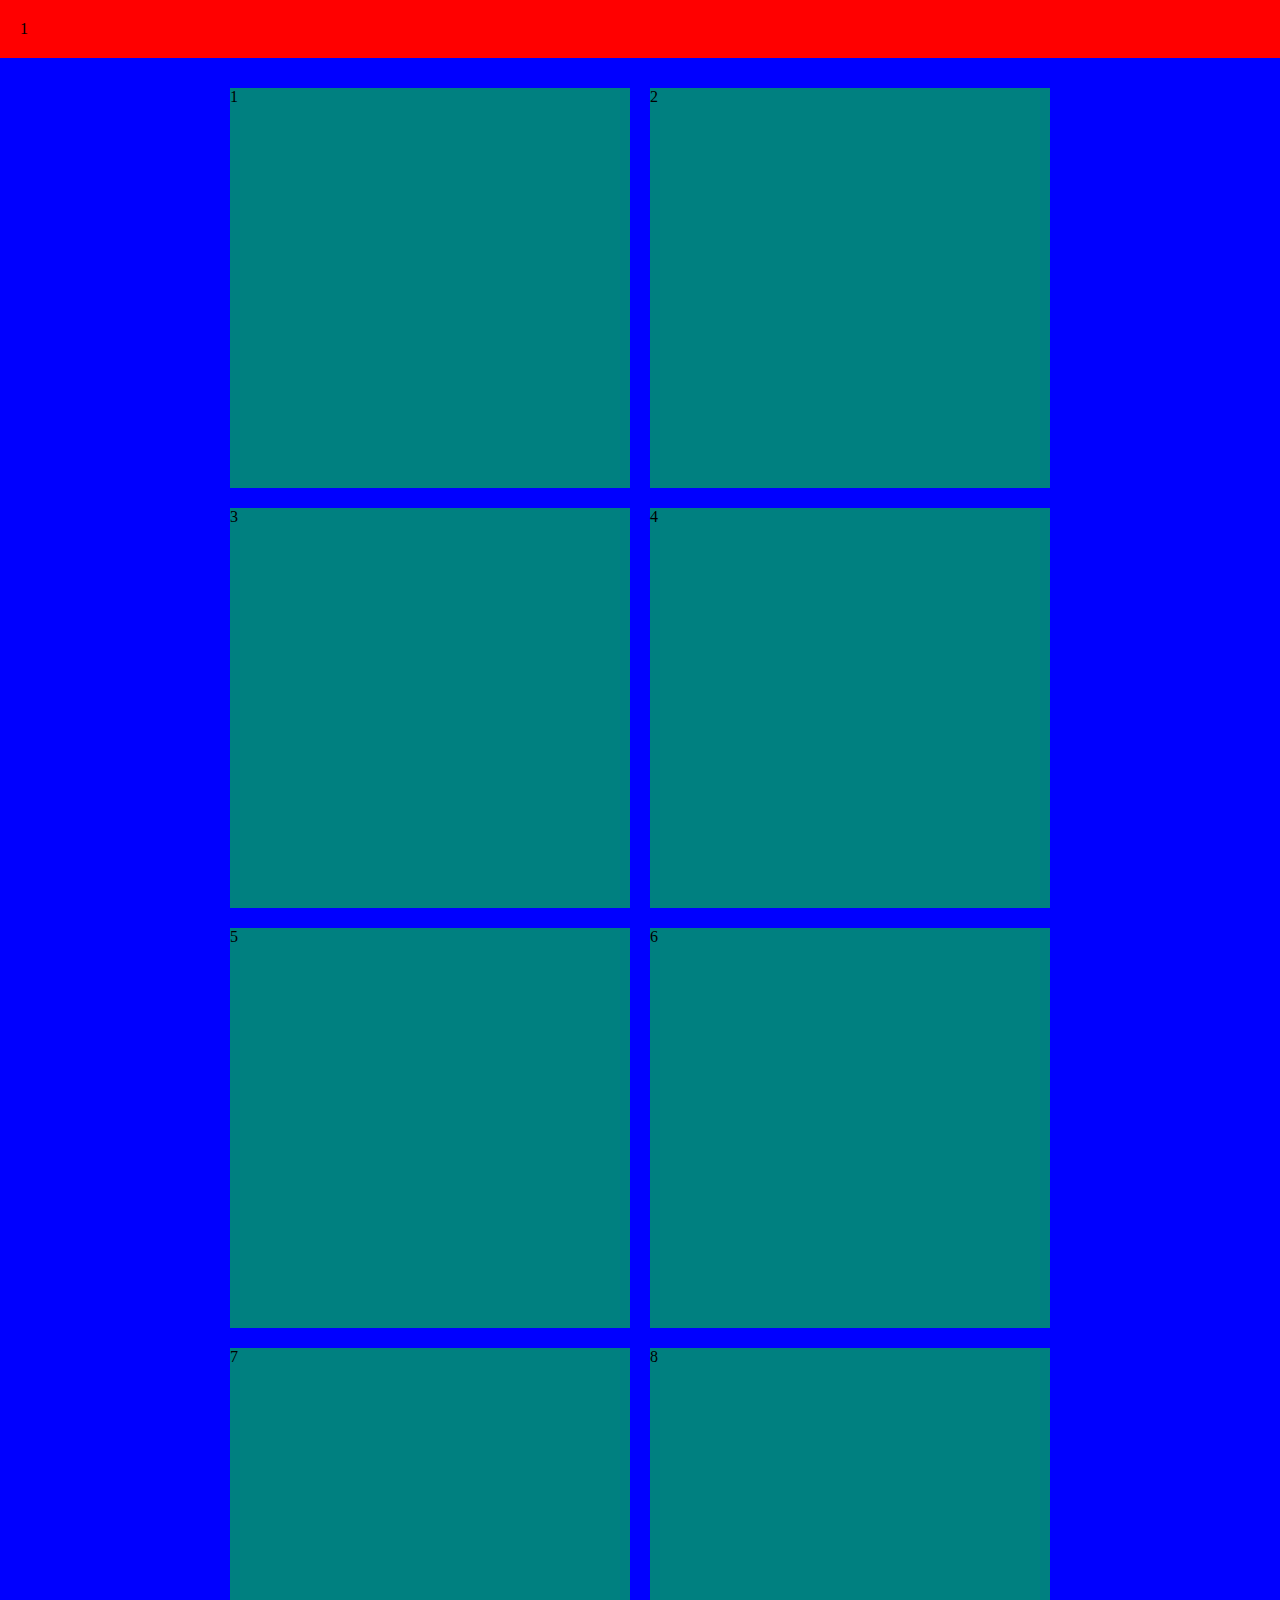
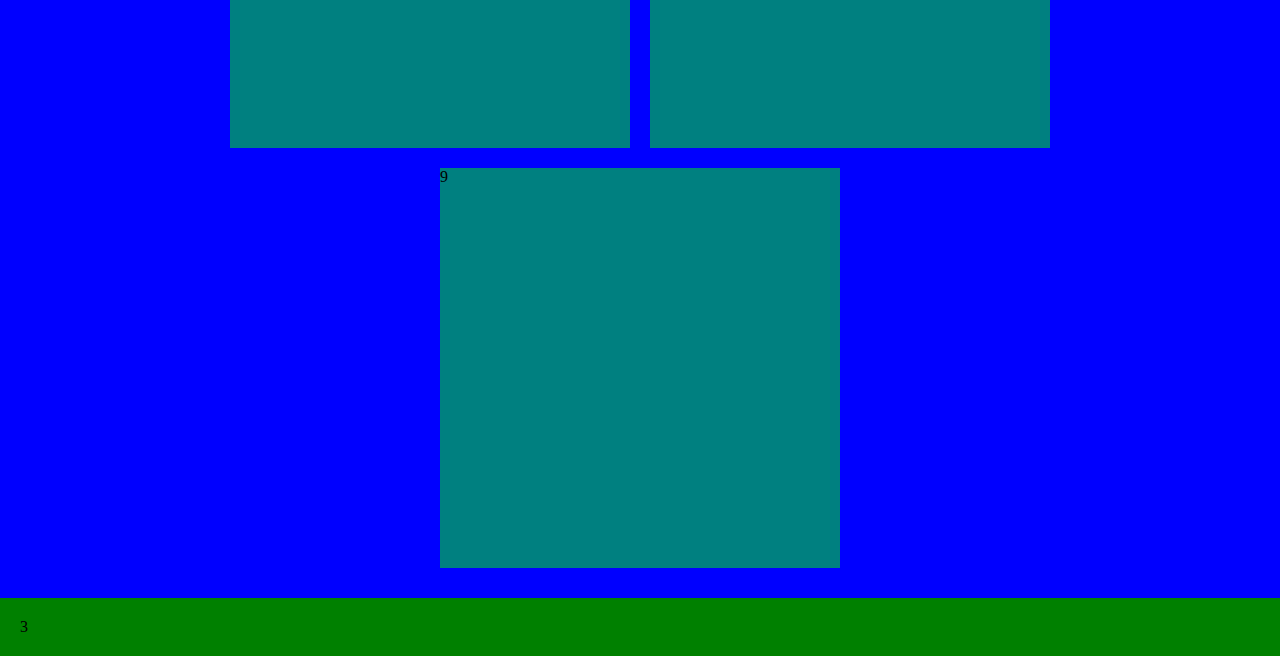
==== index.html @ e53c0593 "main layout" ====
<!DOCTYPE html>
<html>

<head>
<link rel="stylesheet" type="text/css" href="./main.css">
<title>CSS Playground</title>
</head>

<body>

<div class="container">  
 
<div class="header">
1
</div>

<div class="main">
<div class="item">1</div>
<div class="item">2</div>
<div class="item">3</div>
<div class="item">4</div>
<div class="item">5</div>
<div class="item">6</div>
<div class="item">7</div>
<div class="item">8</div>
<div class="item">9</div>
</div>

<div class="footer">
3
</div>

</div>
</body>
</html>
---- main.css ----
body {
    margin: 0;
}

.header {
    background-color: red;
}
.main {
    background-color: blue;
    flex-grow: 1;
    display: flex;
    flex-flow: row wrap;
    justify-content: center;
    align-items: center;
}

.footer {
    background-color: green;
}

.container {
    min-height: 100vh;
    display: flex;
    flex-flow: column wrap;
}

.container > * {
    padding: 20px;
}

.item {
    width: 400px;
    height: 400px;
    background-color: teal;
    margin: 10px;
}
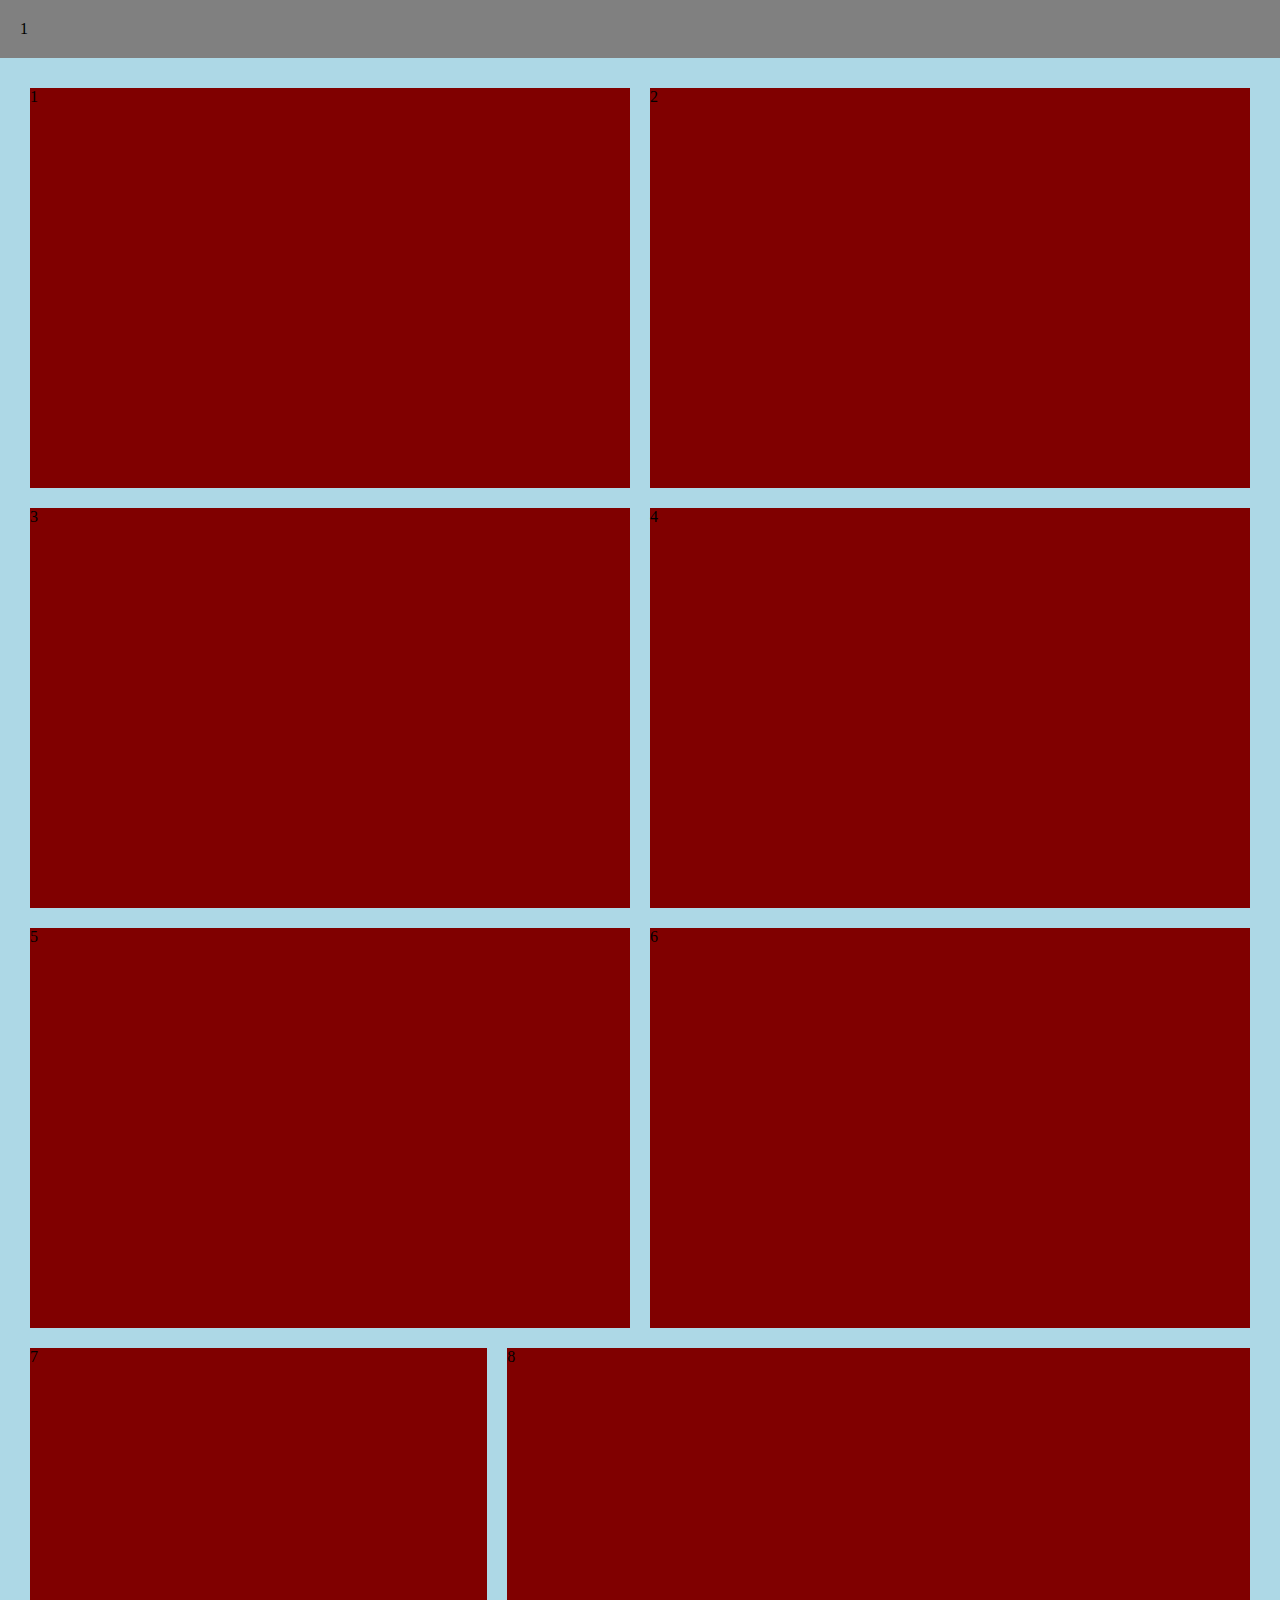
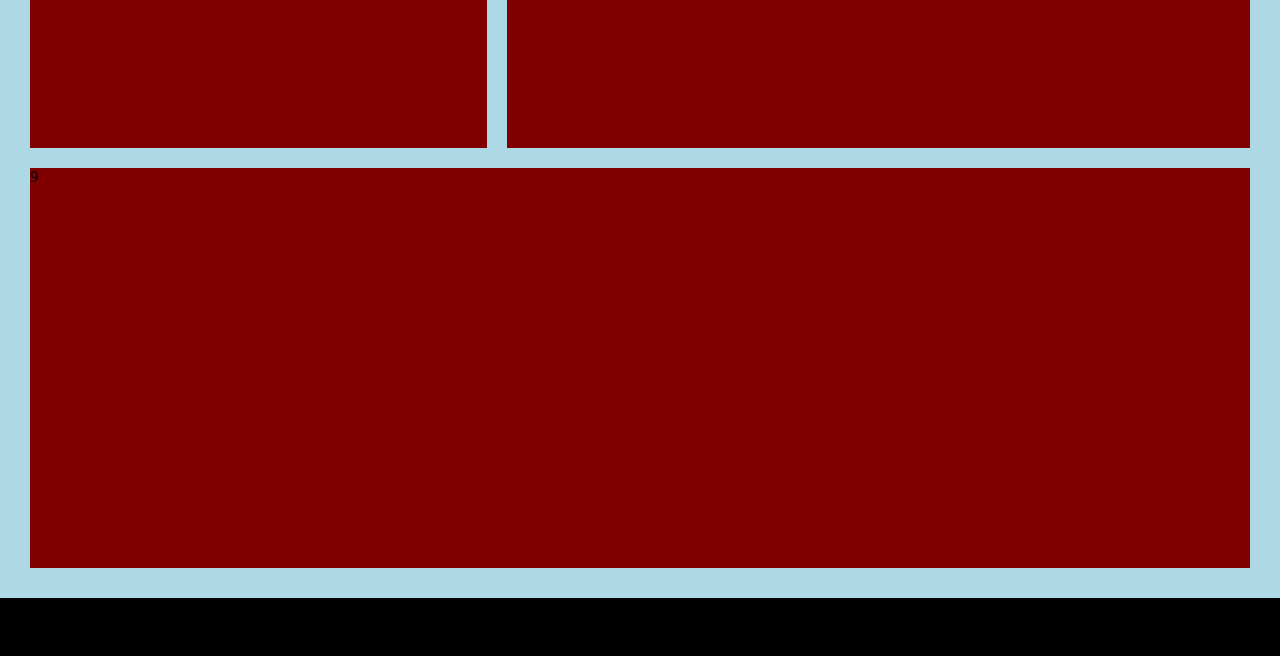
==== commit 59d36f5d: "main layout" ====
--- a/index.html
+++ b/index.html
@@ -15,15 +15,15 @@
 </div>
 
 <div class="main">
-<div class="item">1</div>
-<div class="item">2</div>
-<div class="item">3</div>
-<div class="item">4</div>
-<div class="item">5</div>
-<div class="item">6</div>
-<div class="item">7</div>
-<div class="item">8</div>
-<div class="item">9</div>
+<div class="item" style="flex-grow: 1;">1</div>
+<div class="item" style="flex-grow: 1;">2</div>
+<div class="item" style="flex-grow: 6;">3</div>
+<div class="item" style="flex-grow: 6;">4</div>
+<div class="item" style="flex-grow: 1;">5</div>
+<div class="item" style="flex-grow: 1;">6</div>
+<div class="item" style="flex-grow: 1;">7</div>
+<div class="item" style="flex-grow: 6;">8</div>
+<div class="item" style="flex-grow: 1;">9</div>
 </div>
 
 <div class="footer">
--- a/main.css
+++ b/main.css
@@ -1,12 +1,13 @@
 body {
     margin: 0;
+    background: rgb(180, 184, 184);
 }
 
 .header {
-    background-color: red;
+    background-color: grey;
 }
 .main {
-    background-color: blue;
+    background-color: lightblue;
     flex-grow: 1;
     display: flex;
     flex-flow: row wrap;
@@ -15,7 +16,7 @@
 }
 
 .footer {
-    background-color: green;
+    background-color: black;
 }
 
 .container {
@@ -31,6 +32,6 @@
 .item {
     width: 400px;
     height: 400px;
-    background-color: teal;
+    background-color: maroon;
     margin: 10px;
 }
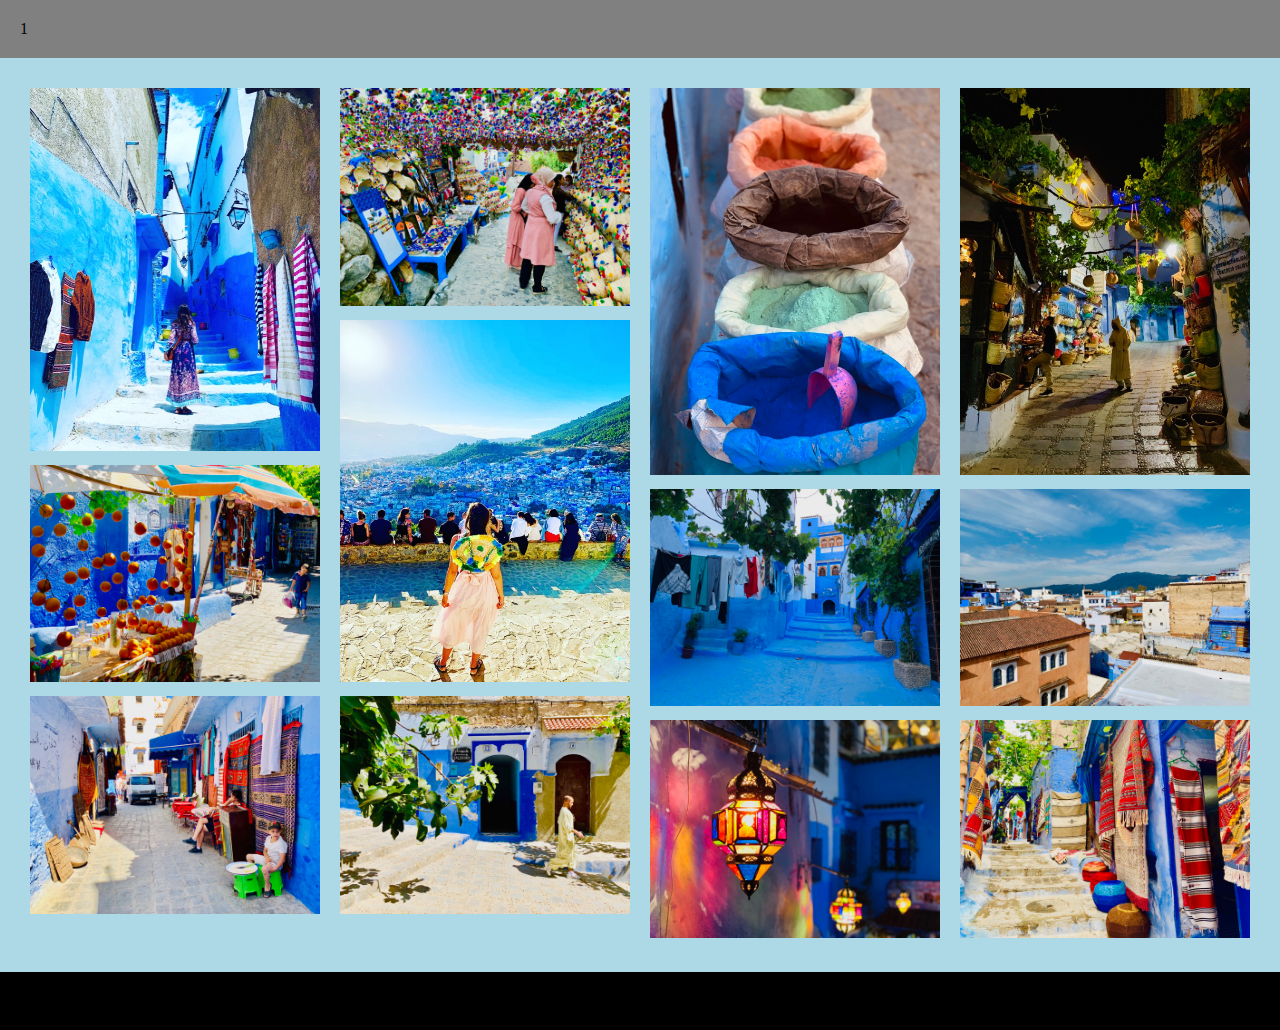
==== commit a75cc8ef: "pictures" ====
--- a/index.html
+++ b/index.html
@@ -15,15 +15,64 @@
 </div>
 
 <div class="main">
-<div class="item" style="flex-grow: 1;">1</div>
-<div class="item" style="flex-grow: 1;">2</div>
-<div class="item" style="flex-grow: 6;">3</div>
-<div class="item" style="flex-grow: 6;">4</div>
-<div class="item" style="flex-grow: 1;">5</div>
-<div class="item" style="flex-grow: 1;">6</div>
-<div class="item" style="flex-grow: 1;">7</div>
-<div class="item" style="flex-grow: 6;">8</div>
-<div class="item" style="flex-grow: 1;">9</div>
+
+<div class="column">
+        <div class="item">
+            <img src="pictures/chefchaouen/1.jpg">
+       </div>
+                
+        <div class="item">
+            <img src="pictures/chefchaouen/2.jpg">
+        </div>
+                
+        <div class="item">
+            <img src="pictures/chefchaouen/3.jpg">
+        </div>
+
+</div>
+
+<div class="column">
+        <div class="item">
+            <img src="pictures/chefchaouen/4.jpg">
+        </div>
+                
+        <div class="item">
+            <img src="pictures/chefchaouen/5.jpg">
+        </div>
+                
+        <div class="item">
+            <img src="pictures/chefchaouen/6.jpg">
+        </div>
+</div>
+
+<div class="column">
+        <div class="item">
+            <img src="pictures/chefchaouen/7.jpg">
+        </div>
+                
+        <div class="item">
+            <img src="pictures/chefchaouen/8.jpg">
+        </div>
+                
+        <div class="item">
+            <img src="pictures/chefchaouen/9.jpg">
+        </div>
+</div>
+
+<div class="column">
+        <div class="item">
+            <img src="pictures/chefchaouen/10.jpg">
+        </div>
+                
+        <div class="item">
+            <img src="pictures/chefchaouen/11.jpg">
+        </div>
+                
+        <div class="item">
+            <img src="pictures/chefchaouen/12.jpg">
+        </div>
+</div>
+
 </div>
 
 <div class="footer">
--- a/main.css
+++ b/main.css
@@ -11,8 +11,11 @@
     flex-grow: 1;
     display: flex;
     flex-flow: row wrap;
-    justify-content: center;
-    align-items: center;
+}
+
+.column {
+    flex: 25%;
+    max-width: 25%;
 }
 
 .footer {
@@ -30,8 +33,24 @@
 }
 
 .item {
-    width: 400px;
-    height: 400px;
-    background-color: maroon;
     margin: 10px;
 }
+
+img {
+    max-width: 100%;
+    max-height: auto;
+}
+
+@media (max-width: 600px) {
+    .column {
+        flex: 100%;
+        max-width: 100%;
+    }
+}
+
+@media (max-width: 1200px) {
+    .column {
+        flex: 50%;
+        max-width: 50%;
+    }
+}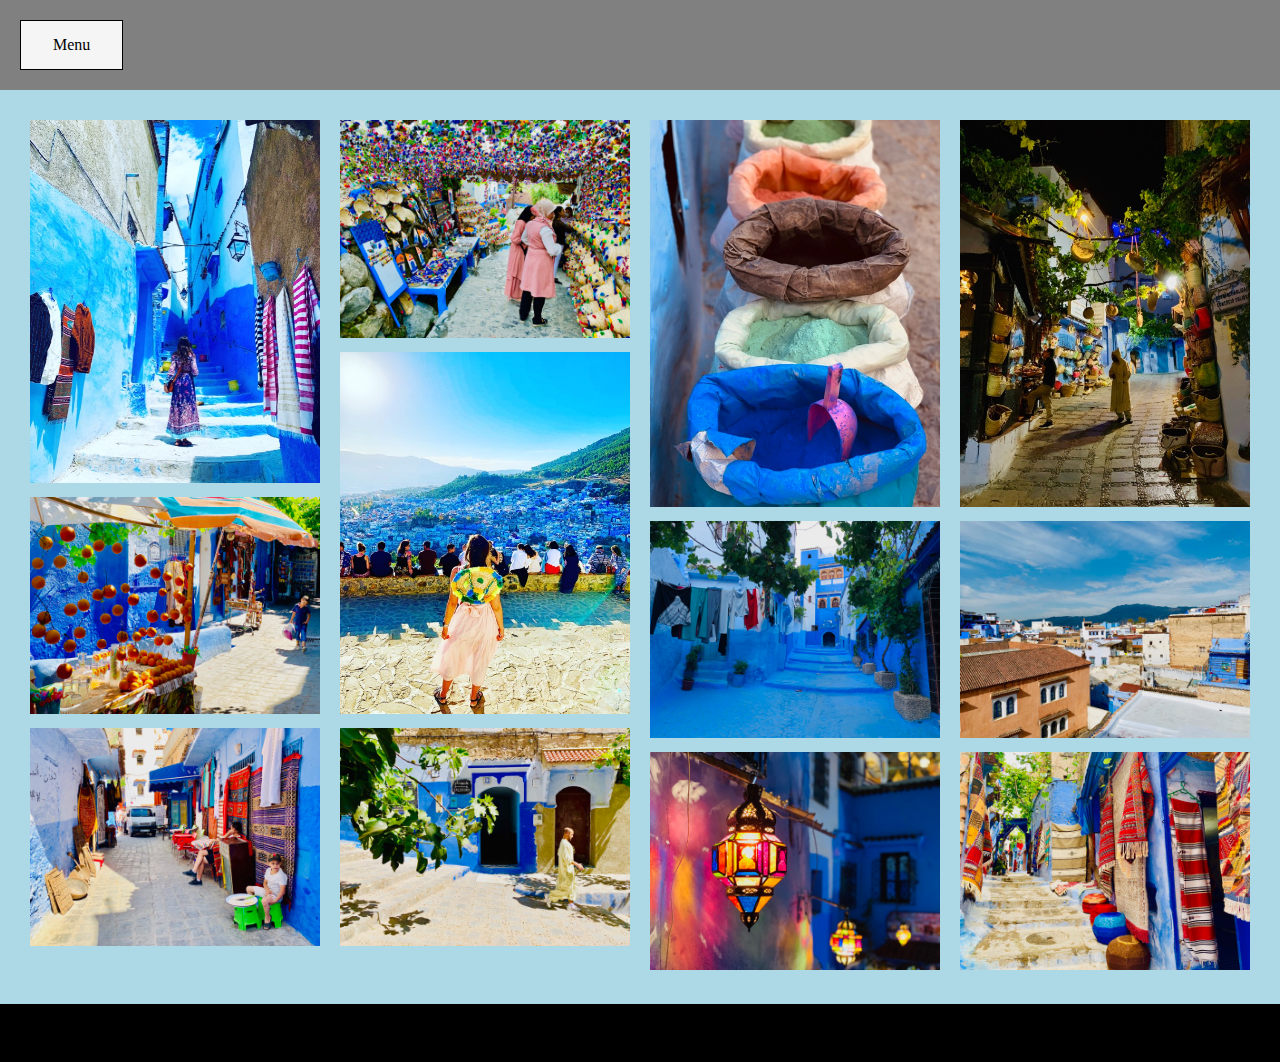
==== commit 333daee4: "button" ====
--- a/index.html
+++ b/index.html
@@ -11,11 +11,12 @@
 <div class="container">  
  
 <div class="header">
-1
+    <div class="button">
+        Menu
+    </div>
 </div>
 
 <div class="main">
-
 <div class="column">
         <div class="item">
             <img src="pictures/chefchaouen/1.jpg">
--- a/main.css
+++ b/main.css
@@ -41,6 +41,23 @@
     max-height: auto;
 }
 
+.button {
+    background-color:whitesmoke; 
+    border: 1px solid black;
+    color: black;
+    padding: 15px 32px;
+    text-align: center;
+    text-decoration: none;
+    display: inline-block;
+    font-size: 16px;
+  }
+
+.button:hover {
+    background-color: #000;
+    color: whitesmoke;
+    border: 1px solid whitesmoke;
+}
+
 @media (max-width: 600px) {
     .column {
         flex: 100%;
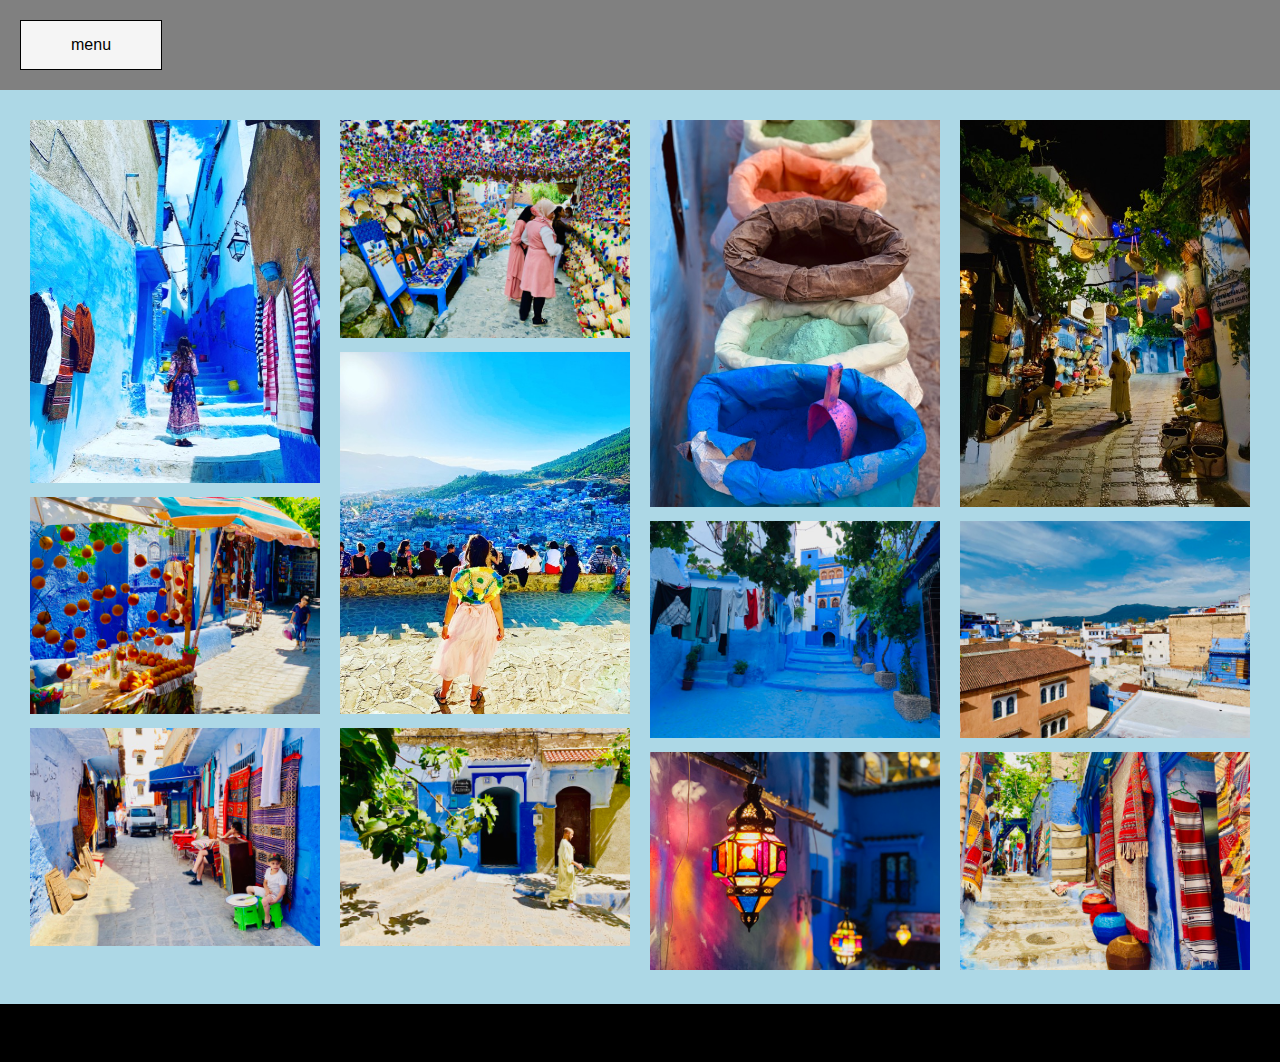
==== commit cf20c393: "dropdown content" ====
--- a/index.html
+++ b/index.html
@@ -11,8 +11,13 @@
 <div class="container">  
  
 <div class="header">
-    <div class="button">
-        Menu
+    <div class="dropdown">
+        <div class="button">menu</div>
+            <div class="dropdown-content">
+                <a href="">Home page</a>
+                <a href="">About me</a>
+                <a href="">Instagram</a>
+            </div>
     </div>
 </div>
 
--- a/main.css
+++ b/main.css
@@ -1,6 +1,7 @@
 body {
     margin: 0;
     background: rgb(180, 184, 184);
+    font-family: Helvetica;
 }
 
 .header {
@@ -45,11 +46,11 @@
     background-color:whitesmoke; 
     border: 1px solid black;
     color: black;
-    padding: 15px 32px;
+    padding: 15px 50px;
     text-align: center;
     text-decoration: none;
-    display: inline-block;
     font-size: 16px;
+    cursor: pointer;
   }
 
 .button:hover {
@@ -57,6 +58,40 @@
     color: whitesmoke;
     border: 1px solid whitesmoke;
 }
+
+.dropdown-content a {
+    color: black;
+    padding: 12px 16px;
+    text-decoration: none;
+    display: block;
+  }
+  
+.dropdown-content a:hover {
+    background-color: lightblue;
+}
+  
+  .dropdown:hover .dropdown-content {
+    display: block;
+  }
+
+.dropdown {
+    position: relative;
+    display: inline-block;
+}
+
+
+.dropdown-content {
+    display: none;
+    position: absolute;
+    background-color: #f9f9f9;
+    min-width: 160px;
+    box-shadow: 0px 8px 10px 0px whitesmoke;
+    z-index: 1;
+  }
+  
+  .dropdown:hover .dropdown-content {
+    display: block;
+  }
 
 @media (max-width: 600px) {
     .column {
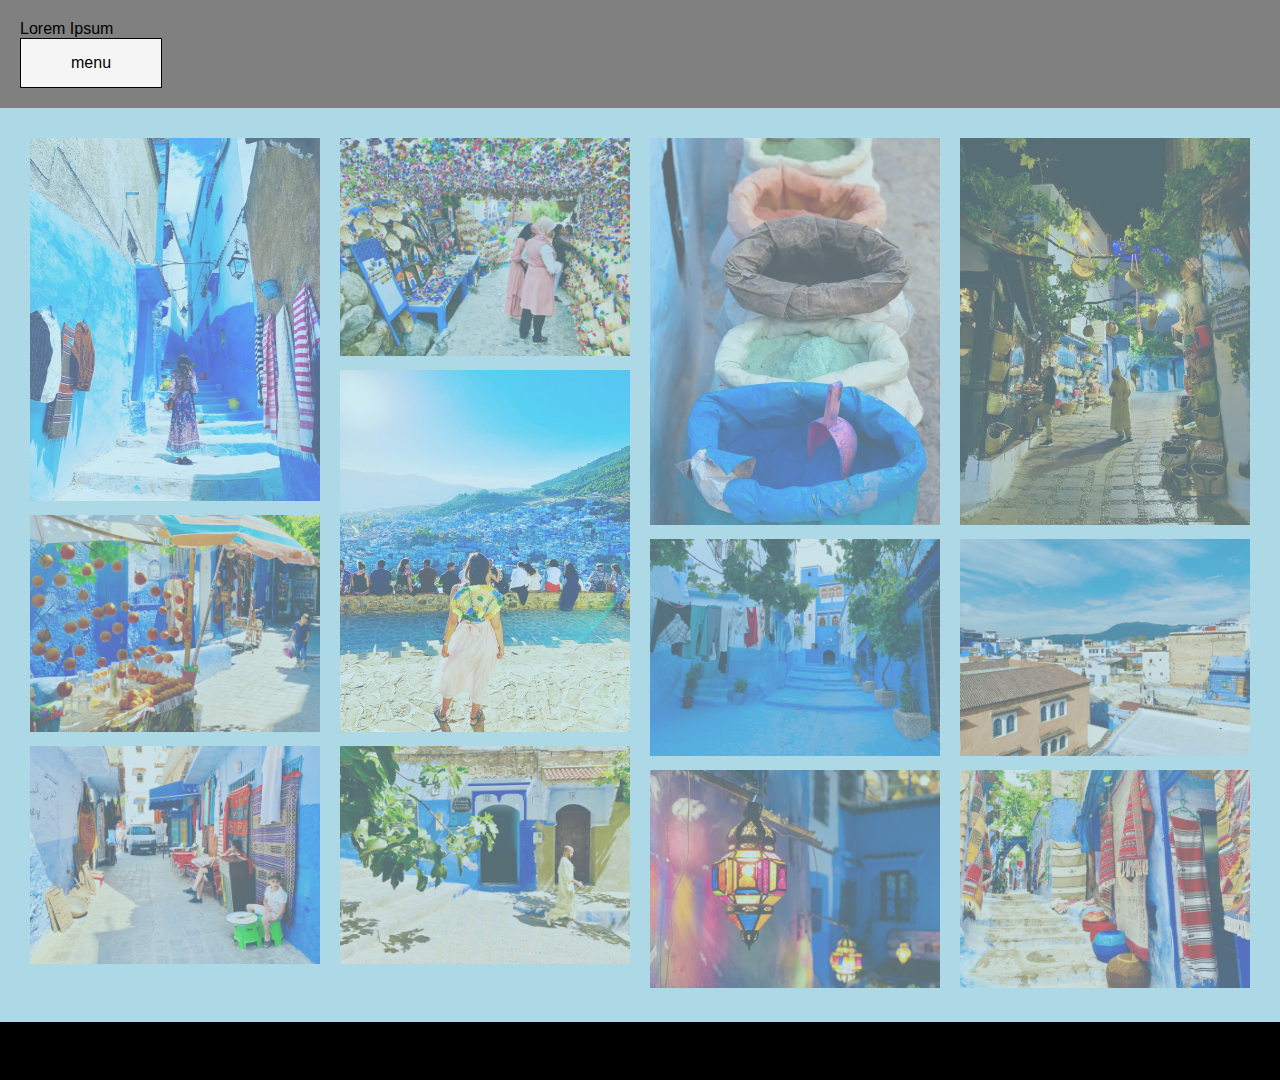
==== commit 86fa3422: "opacity" ====
--- a/index.html
+++ b/index.html
@@ -11,6 +11,7 @@
 <div class="container">  
  
 <div class="header">
+    <div><hi>Lorem Ipsum</hi></div>
     <div class="dropdown">
         <div class="button">menu</div>
             <div class="dropdown-content">
--- a/main.css
+++ b/main.css
@@ -7,6 +7,7 @@
 .header {
     background-color: grey;
 }
+
 .main {
     background-color: lightblue;
     flex-grow: 1;
@@ -40,6 +41,11 @@
 img {
     max-width: 100%;
     max-height: auto;
+    opacity: 0.5;
+}
+
+img:hover {
+    opacity: 1;
 }
 
 .button {
@@ -79,7 +85,6 @@
     display: inline-block;
 }
 
-
 .dropdown-content {
     display: none;
     position: absolute;
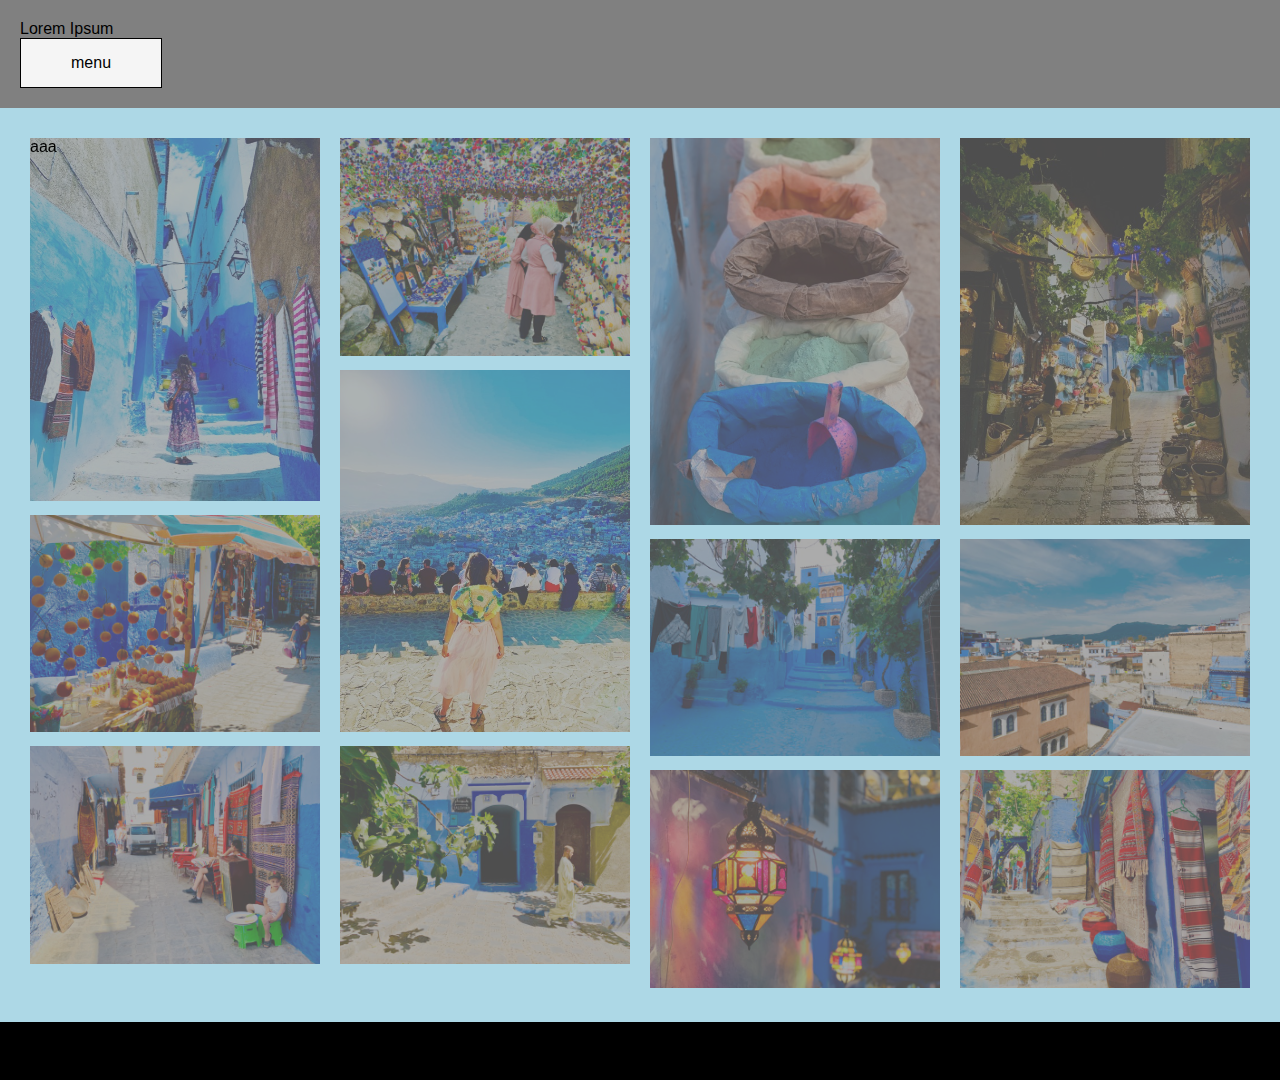
==== commit fbcddb04: "contrast" ====
--- a/index.html
+++ b/index.html
@@ -25,6 +25,7 @@
 <div class="main">
 <div class="column">
         <div class="item">
+            <div class="overlay">aaa</div>
             <img src="pictures/chefchaouen/1.jpg">
        </div>
                 
--- a/main.css
+++ b/main.css
@@ -41,11 +41,19 @@
 img {
     max-width: 100%;
     max-height: auto;
-    opacity: 0.5;
+    opacity: 1s;
+    -webkit-transition: -webkit-filter 0.5s;
+    -webkit-filter: contrast(40%);
 }
 
 img:hover {
     opacity: 1;
+    -webkit-filter: contrast(100%);
+}
+
+.overlay {
+    position: fixed;
+    z-index: 1;
 }
 
 .button {
@@ -57,7 +65,7 @@
     text-decoration: none;
     font-size: 16px;
     cursor: pointer;
-  }
+}
 
 .button:hover {
     background-color: #000;
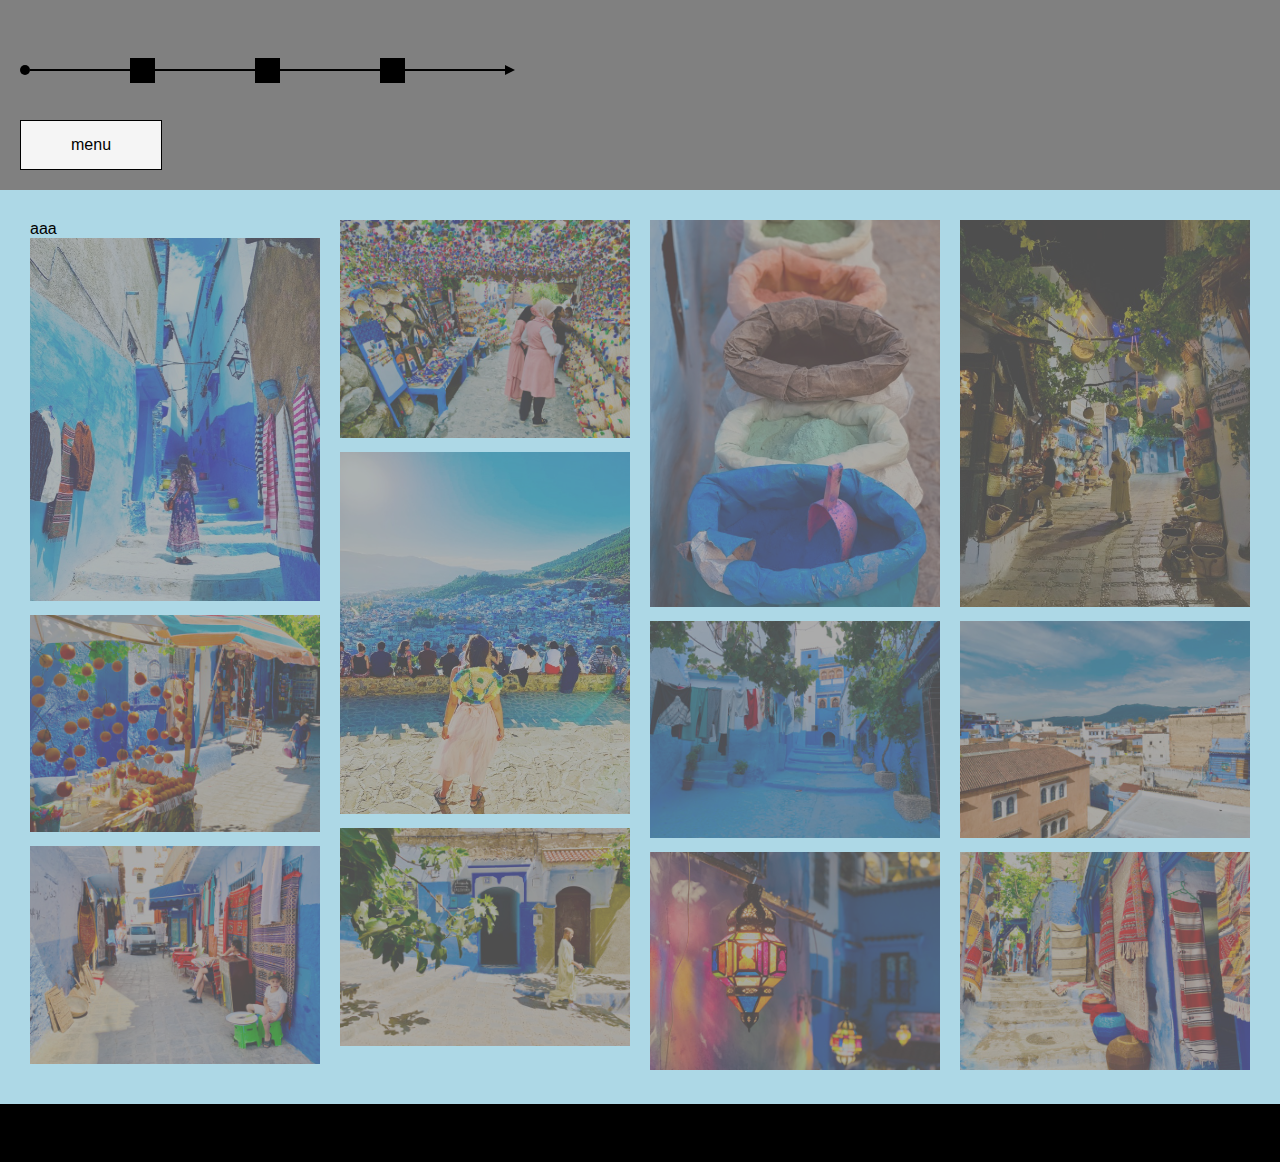
==== commit 34887db1: "timeline" ====
--- a/index.html
+++ b/index.html
@@ -11,7 +11,19 @@
 <div class="container">  
  
 <div class="header">
-    <div><hi>Lorem Ipsum</hi></div>
+
+    <div class="timeline">
+        <div class="start"></div>
+        <div class="line-x"></div>
+        <div class="square square1"></div>
+        <div class="line-x"></div>
+        <div class="square square2"></div>
+        <div class="line-x"></div>
+        <div class="square square3"></div>
+        <div class="line-x"></div>
+        <div class="triangle-right"></div>
+    </div>
+
     <div class="dropdown">
         <div class="button">menu</div>
             <div class="dropdown-content">
--- a/main.css
+++ b/main.css
@@ -20,8 +20,103 @@
     max-width: 25%;
 }
 
+.square, .line-x, .start, .triangle-right {
+    background-color: black;
+    border-left-color: black;
+    animation-duration: 3.0s;
+    animation-iteration-count: 1;
+}
+
+.start {
+    height: 10px;
+    width: 10px;
+    border-radius: 50%;
+}
+  
+.line-x {
+    width: 100px;
+    height: 2px;
+    animation-name: line;
+    animation-timing-function: linear;
+}
+
+.square1 {
+    animation-name: square1;
+}
+
+.square2 {
+    animation-name: square2;
+}
+
+.square3 {
+    animation-name: square3;
+}
+
+.square {
+    width: 25px;
+    height: 25px;
+}
+  
+.triangle-right {
+    width: 0;
+    height: 0;
+    border-top: 5px solid transparent;
+    border-left-width: 10px;
+    border-left-style: solid;
+    border-bottom: 5px solid transparent;
+    background-color: transparent;
+    animation-name: triangle-right;
+}
+
+@keyframes line {
+    0% { width: 0px; }
+    25% { width: 100px; }
+}
+
+@keyframes square1 {
+    0% { width: 0px; height: 0px; }
+    50% { width: 0px; height: 0px; }
+    61% { width: 25px; height: 25px; }
+}
+
+@keyframes square2 {
+    0% { width: 0px; height: 0px; }
+    61% { width: 0px; height: 0px; }
+    83% { width: 25px; height: 25px; }
+}
+
+@keyframes square3 {
+    0% { width: 0px; height: 0px; }
+    83% { width: 0px; height: 0px; }
+    100% { width: 25px; height: 25px; }
+}
+
+@keyframes triangle-right {
+    0% { -webkit-transform: scale(0); }
+    25% { -webkit-transform: scale(0); }
+    50% { -webkit-transform: scale(1); }
+}
+
+.square:hover {
+    background-color: maroon;
+    height: 50px;
+    width: 50px;
+}
+
+.square {
+    -webkit-transition-property: background-color, width, height;
+    -webkit-transition-duration: 1.0s;
+}
+
 .footer {
     background-color: black;
+}
+
+.timeline {
+    display: flex;
+    flex-direction: row-wrap;
+    align-items: center;
+    height: 100px;
 }
 
 .container {
@@ -49,11 +144,6 @@
 img:hover {
     opacity: 1;
     -webkit-filter: contrast(100%);
-}
-
-.overlay {
-    position: fixed;
-    z-index: 1;
 }
 
 .button {
@@ -84,9 +174,9 @@
     background-color: lightblue;
 }
   
-  .dropdown:hover .dropdown-content {
+.dropdown:hover .dropdown-content {
     display: block;
-  }
+}
 
 .dropdown {
     position: relative;
@@ -100,11 +190,11 @@
     min-width: 160px;
     box-shadow: 0px 8px 10px 0px whitesmoke;
     z-index: 1;
-  }
-  
-  .dropdown:hover .dropdown-content {
+}
+  
+.dropdown:hover .dropdown-content {
     display: block;
-  }
+}
 
 @media (max-width: 600px) {
     .column {
